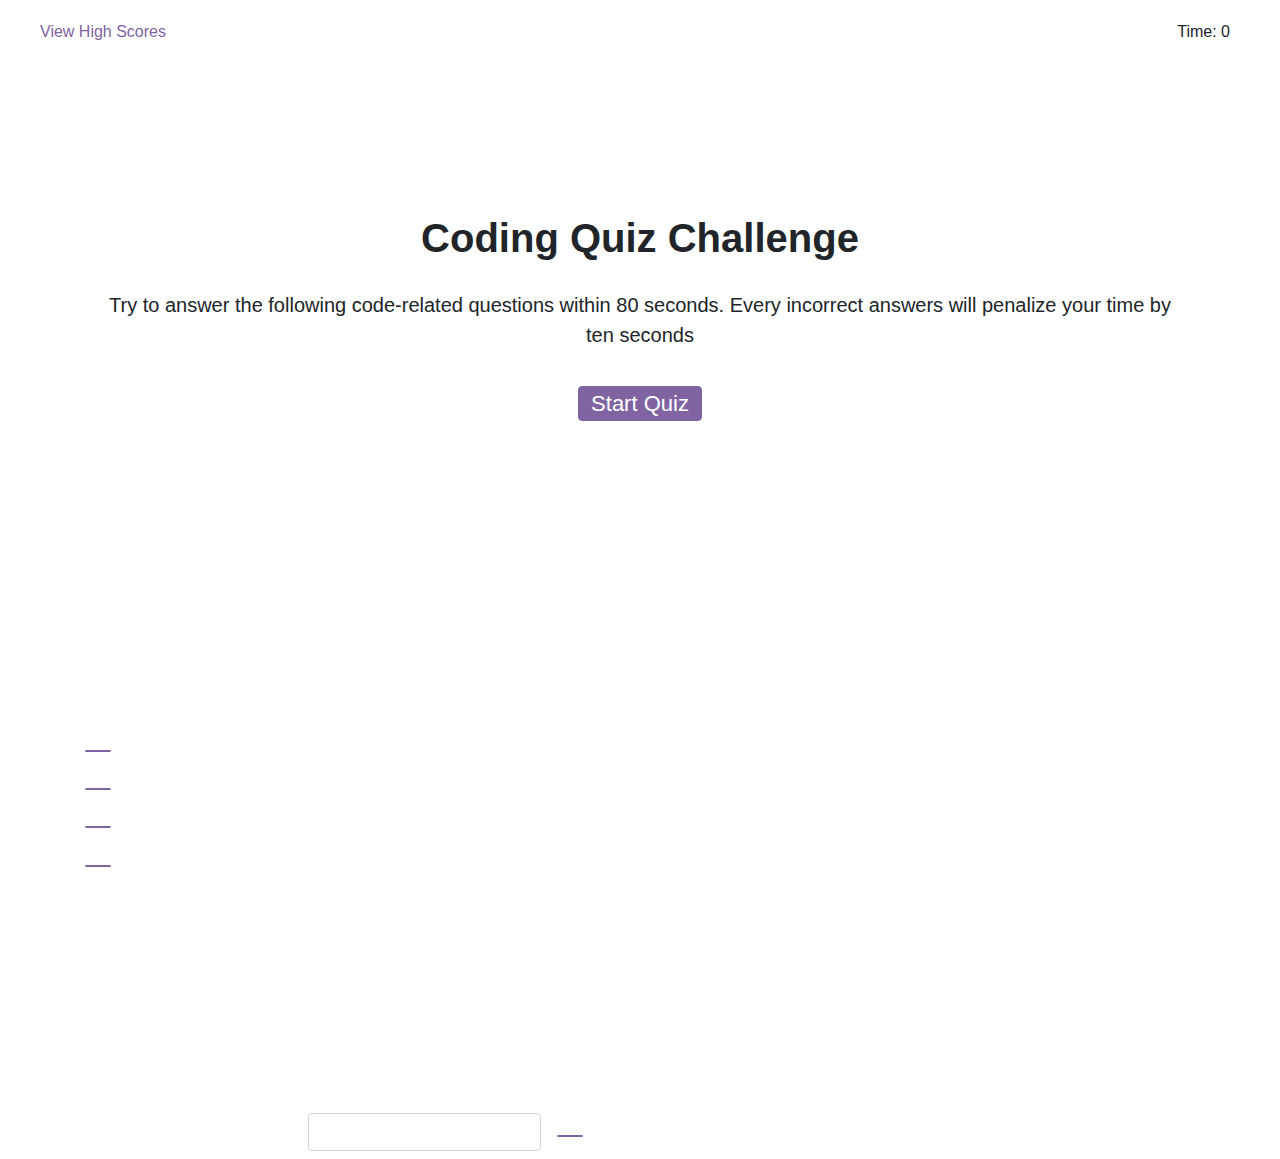
==== index.html @ a1977bc9 "Added highscore.html page" ====
<!DOCTYPE html>
<html lang="en">
<head>
    <meta charset="UTF-8">
    <meta name="viewport" content="width=device-width, initial-scale=1.0">
    <meta http-equiv="X-UA-Compatible" content="ie=edge">
    <title>Code Quiz</title>
    <!--Link to CSS Styling -->
    <link rel="stylesheet" href="style.css" type="text/css"/>
    <!--Link to Boostrap-->
    <link rel="stylesheet" href="https://stackpath.bootstrapcdn.com/bootstrap/4.3.1/css/bootstrap.min.css" integrity="sha384-ggOyR0iXCbMQv3Xipma34MD+dH/1fQ784/j6cY/iJTQUOhcWr7x9JvoRxT2MZw1T" crossorigin="anonymous">
</head>

<body>
    <!--Header with timer & link to high scores page-->
    <nav class="header">
        <div class="card-body justify-content-end">
            <a id="score" href="highscore.html"></a>
            <a id="timer"></a>
        </div>
    </nav>

    <!--Main Container -->
    <main class="container">

        <!--Coding Quiz Challenge Page-->
        <div class="text-center">
            <h1 id="start"></h1>
            <p id="explanation"></p>
            <button id="submit" class ="btn active" type="button"></button>
        </div>

        <!--Questions -->
        <div class="clearfix">
            <h2 id="quizQuestions"><h2>
            <ul>
                <li><button class="btn" type="button" id="1" onclick="checkAnswer('1')"></button></li>
                <li><button class="btn" type="button" id="2" onclick="checkAnswer('2')"></button></li>
                <li><button class="btn" type="button" id="3" onclick="checkAnswer('3')"></button></li>
                <li><button class="btn" type="button" id="4" onclick="checkAnswer('4')"></button></li>
            </ul>
            <!--Response after user selects answer -->
            <div id="answerResponse"></div>
        </div>

        <!--Final Score-->
        <div class="finalScore">
            <h2 id="allDone"></h2>
            <p id="finalScoreIs"></p>
            <form class="form-inline">
                <div class="form-group mb-2">
                    <label class="sr-only" id="initials"></label>
                    <input type="text" readonly class="form-control-plaintext">
                </div>
                <div class="form-group mx-sm-3 mb-2">
                    <label for="inputInitials" class="sr-only"></label>
                    <input type="text" class="form-control">
                </div>
                <button class ="btn" type="button" id="submit"></button>
            </form>
        </div>
    
    </main>

<!--link to JavaScript Page -->
<script src="script.js" type="text/javascript"></script>
</body>
</html>
---- style.css ----
/* Overall Styling */

* {
    box-sizing: border-box;
    margin: 0px;
    padding: 0px;
    font-family: "Josefin Sans", sans-serif;
}

.body {
    text-align: center;
}

/* Nav Bar */
 #score {
    color:#8064A2; 
    padding-left: 20px;
}

 #timer {
    float: right;
    padding-right: 30px; 
 }

h1 {
    padding-top: 150px;
    font-weight: bold !important;
    font-size: 40px;
    font-weight: bolder;
}

p {
    padding: 20px;
    font-size: 20px;
    text-align: center;
}

.btn {
    text-align: center !important;
    background-color: #8064A2 !important;
    border-color: #8064A2 !important;
    color: white !important;
    font-size: 22px !important;
    padding: 0px 12px 0px 12px !important;
}

.btn:hover {
    text-align: center !important;
    background-color: #ba94e7  !important;
    border-color: #ba94e7 !important;
    color: white !important;
    font-size: 22px !important;
    padding: 0px 12px 0px 12px !important;
}

h2 {
    padding-top: 150px;
    font-weight: bold;
    font-size: 35px;
}

/* Quiz Question Page */
li {
    list-style-type: none;
   }

 #answerResponse {
     font-style: italic;
     color: grey;
     size: 20px;
 }

 /* High Score Page */
#highScores {
    text-align: left;
    font-weight: bolder; 
    padding-left: 15%;   
    padding-top: none !important; 
}

#row {
    padding-left: 15% !important;
}

#highScoreButtons {
    padding-left: 15%; 
}
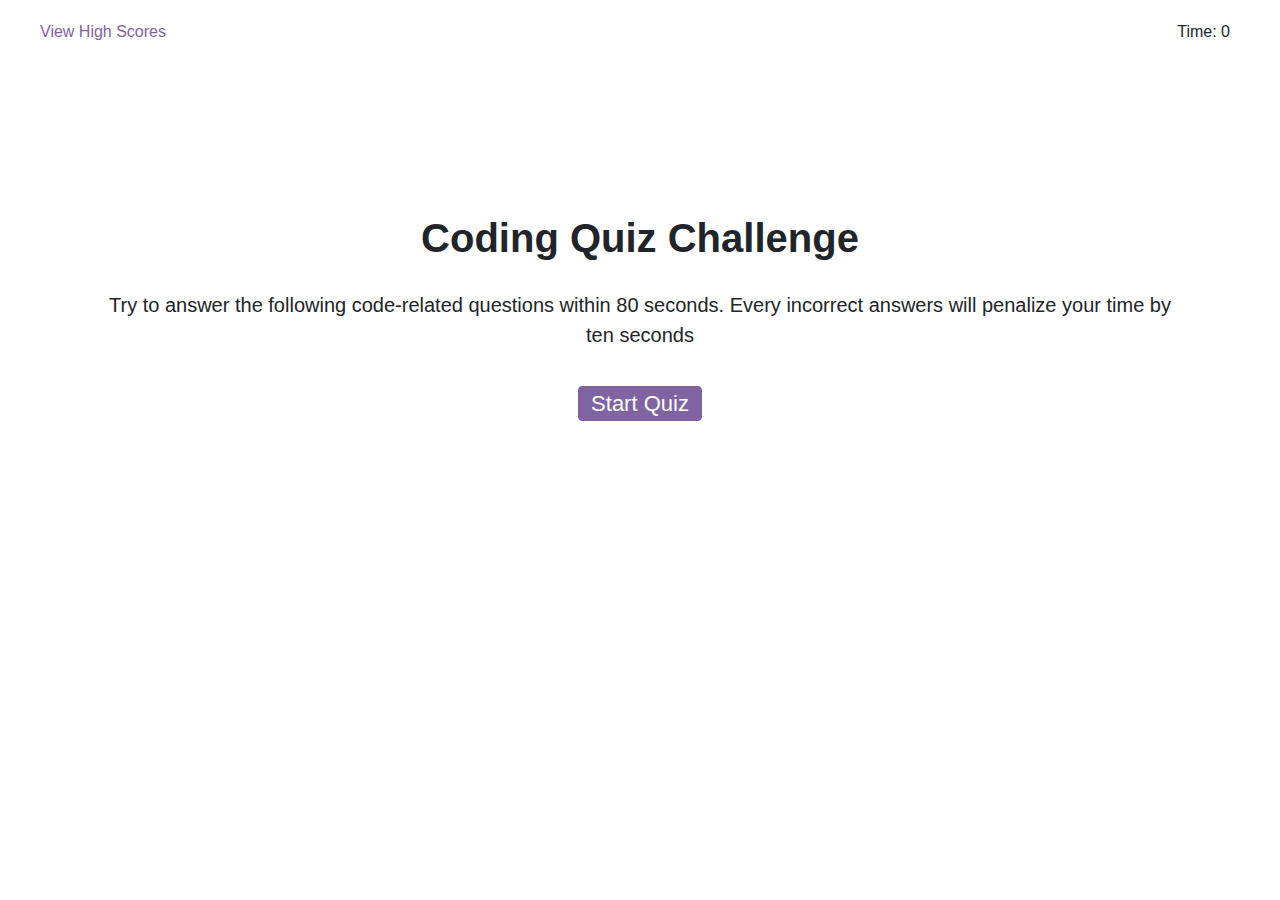
==== commit f8060e4e: "hid quetioins and final score from front page" ====
--- a/index.html
+++ b/index.html
@@ -15,7 +15,7 @@
     <!--Header with timer & link to high scores page-->
     <nav class="header">
         <div class="card-body justify-content-end">
-            <a id="score" href="highscore.html"></a>
+            <a id="score" href="highscore.html">View High Scores</a>
             <a id="timer"></a>
         </div>
     </nav>
@@ -24,14 +24,14 @@
     <main class="container">
 
         <!--Coding Quiz Challenge Page-->
-        <div class="text-center">
+        <div class="quizChallengePage">
             <h1 id="start"></h1>
             <p id="explanation"></p>
-            <button id="submit" class ="btn active" type="button"></button>
+            <button id="submitButton" class ="btn active" type="button"></button>
         </div>
 
         <!--Questions -->
-        <div class="clearfix">
+        <div class="quizQuestionsPage">
             <h2 id="quizQuestions"><h2>
             <ul>
                 <li><button class="btn" type="button" id="1" onclick="checkAnswer('1')"></button></li>
@@ -44,19 +44,19 @@
         </div>
 
         <!--Final Score-->
-        <div class="finalScore">
+        <div class="finalScorePage">
             <h2 id="allDone"></h2>
             <p id="finalScoreIs"></p>
             <form class="form-inline">
                 <div class="form-group mb-2">
                     <label class="sr-only" id="initials"></label>
-                    <input type="text" readonly class="form-control-plaintext">
+                    <input type="text" id="initialInput" readonly class="form-control-plaintext">
                 </div>
                 <div class="form-group mx-sm-3 mb-2">
                     <label for="inputInitials" class="sr-only"></label>
                     <input type="text" class="form-control">
                 </div>
-                <button class ="btn" type="button" id="submit"></button>
+                <button class ="btn" type="button" id="initialButton"></button>
             </form>
         </div>
     
--- a/style.css
+++ b/style.css
@@ -54,15 +54,21 @@
 }
 
 h2 {
-    padding-top: 150px;
     font-weight: bold;
     font-size: 35px;
+}
+
+/* Coding Quiz Challenge Page */
+.quizChallengePage {
+    align-items: center !important;
+    text-align: center !important; 
 }
 
 /* Quiz Question Page */
 li {
     list-style-type: none;
    }
+
 
  #answerResponse {
      font-style: italic;
@@ -73,6 +79,7 @@
  /* High Score Page */
 #highScores {
     text-align: left;
+    padding-top: 150px;
     font-weight: bolder; 
     padding-left: 15%;   
     padding-top: none !important; 
@@ -85,3 +92,9 @@
 #highScoreButtons {
     padding-left: 15%; 
 }
+
+#highScoreList {
+    background-color: lavender;
+    padding-left: 15%; 
+    font-size: 15px;
+}
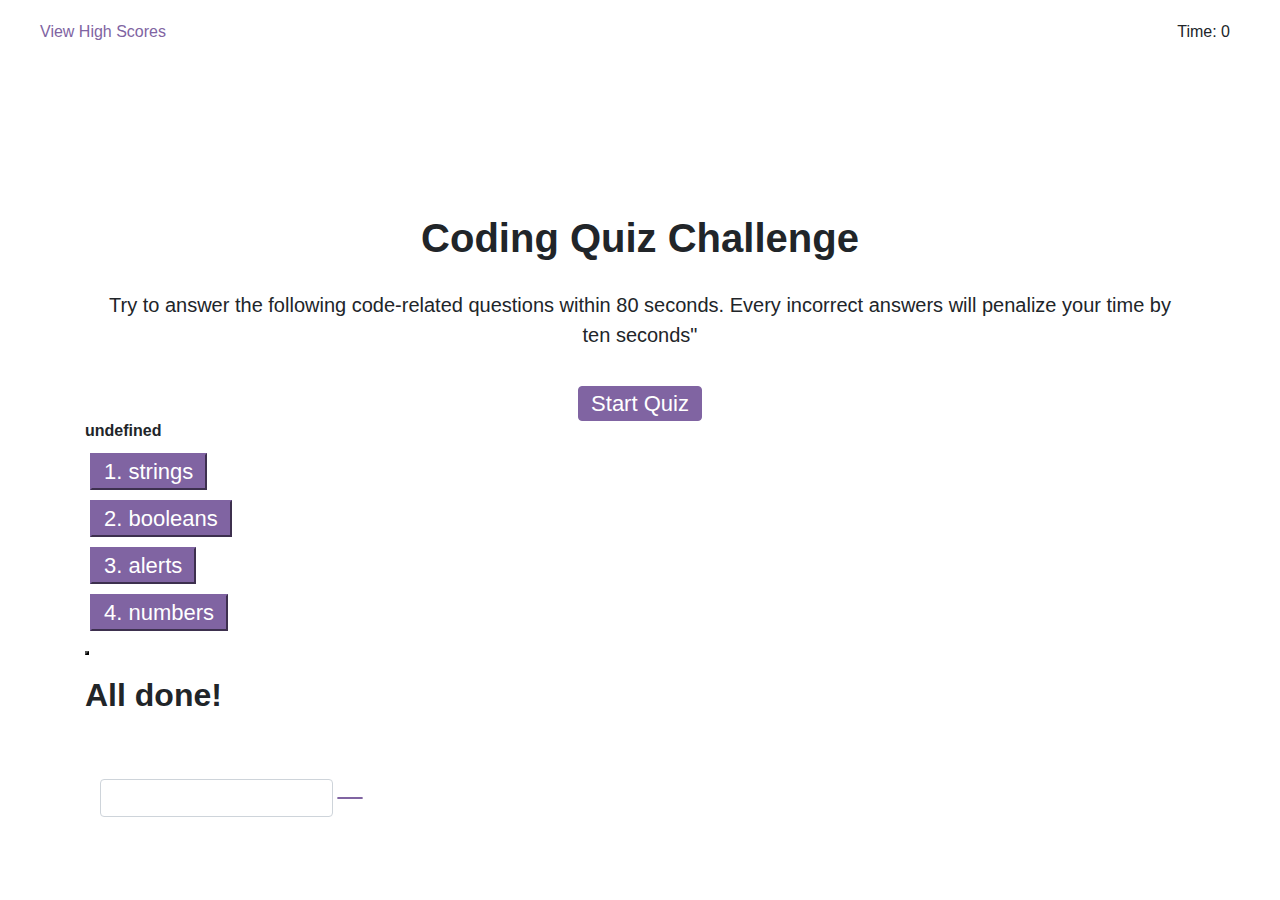
==== commit a6eff88d: "WIP buttons now showing up with first set of questions" ====
--- a/index.html
+++ b/index.html
@@ -25,42 +25,42 @@
 
         <!--Coding Quiz Challenge Page-->
         <div class="quizChallengePage">
-            <h1 id="start"></h1>
-            <p id="explanation"></p>
-            <button id="submitButton" class ="btn active" type="button"></button>
+            <h1 id="start">Coding Quiz Challenge</h1>
+            <p id="explanation">Try to answer the following code-related questions within 80 seconds. Every incorrect answers will penalize your time by ten seconds"</p>
+            
+            <button id="submitButton" class ="btn active" type="button">Start Quiz</button>
         </div>
 
         <!--Questions -->
-        <div class="quizQuestionsPage">
-            <h2 id="quizQuestions"><h2>
+        <div id="quizQuestionsPage">
+            <h2 id="quizQuestionHeader"></h2>
             <ul>
-                <li><button class="btn" type="button" id="1" onclick="checkAnswer('1')"></button></li>
-                <li><button class="btn" type="button" id="2" onclick="checkAnswer('2')"></button></li>
-                <li><button class="btn" type="button" id="3" onclick="checkAnswer('3')"></button></li>
-                <li><button class="btn" type="button" id="4" onclick="checkAnswer('4')"></button></li>
-            </ul>
+                <li><button type="button" class="questionButton" id="one"></button></li>
+                <li><button type="button" class="questionButton" id="two"></button></li>
+                <li><button type="button" class="questionButton" id="three"></button></li>
+                <li><button type="button" class="questionButton" id="four"></button></li>
+                <li><button id="correct"></div>
+            <ul>
+                
             <!--Response after user selects answer -->
             <div id="answerResponse"></div>
         </div>
 
         <!--Final Score-->
         <div class="finalScorePage">
-            <h2 id="allDone"></h2>
+            <h2 id="allDone">All done!</h2>
             <p id="finalScoreIs"></p>
-            <form class="form-inline">
-                <div class="form-group mb-2">
-                    <label class="sr-only" id="initials"></label>
-                    <input type="text" id="initialInput" readonly class="form-control-plaintext">
+            <form class="row">
+                <!--Text saying enter initials-->
+                <div class="form-inline">
+                    <label for="text" id="initials" class="col col-form-label"></label>
+                    <div> 
+                    <input type="text" class="col form-control" id="initialInput">
+                    <a href="highscore.html"><button class="btn" type="button" id="initialButton"></button></a>
                 </div>
-                <div class="form-group mx-sm-3 mb-2">
-                    <label for="inputInitials" class="sr-only"></label>
-                    <input type="text" class="form-control">
-                </div>
-                <button class ="btn" type="button" id="initialButton"></button>
             </form>
         </div>
-    
-    </main>
+
 
 <!--link to JavaScript Page -->
 <script src="script.js" type="text/javascript"></script>
--- a/style.css
+++ b/style.css
@@ -35,6 +35,17 @@
     text-align: center;
 }
 
+.questionButton {
+    text-align: center !important;
+    background-color: #8064A2 !important;
+    border-color: #8064A2 !important;
+    color: white !important;
+    font-size: 22px !important;
+    padding: 0px 12px 0px 12px !important;
+    margin: 5px; 
+}
+
+
 .btn {
     text-align: center !important;
     background-color: #8064A2 !important;
@@ -53,15 +64,19 @@
     padding: 0px 12px 0px 12px !important;
 }
 
-h2 {
-    font-weight: bold;
-    font-size: 35px;
-}
+
 
 /* Coding Quiz Challenge Page */
+
 .quizChallengePage {
     align-items: center !important;
     text-align: center !important; 
+}
+
+#quizQuestionHeader {
+    font-size: 16px;
+    font-weight: bolder; 
+
 }
 
 /* Quiz Question Page */
@@ -98,3 +113,14 @@
     padding-left: 15%; 
     font-size: 15px;
 }
+
+/* Initial Page */
+
+.row {
+    align-items: center !important;
+    text-align: center !important; 
+}
+
+#allDone {
+    font-weight: bolder;
+}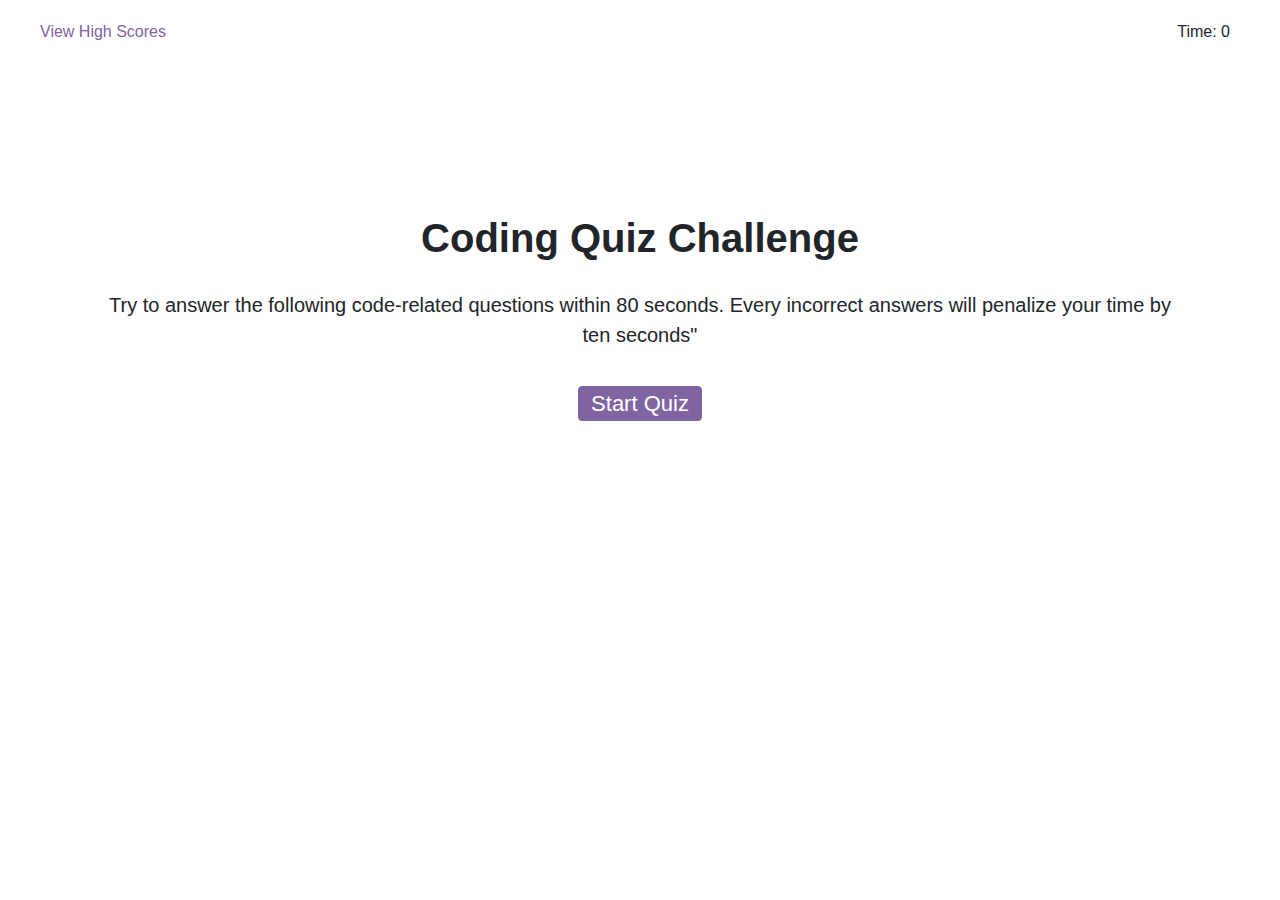
==== commit 579113d7: "WIP local storage of initials now working" ====
--- a/index.html
+++ b/index.html
@@ -35,10 +35,10 @@
         <div id="quizQuestionsPage">
             <h2 id="quizQuestionHeader"></h2>
             <ul>
-                <li><button type="button" class="questionButton" id="one"></button></li>
-                <li><button type="button" class="questionButton" id="two"></button></li>
-                <li><button type="button" class="questionButton" id="three"></button></li>
-                <li><button type="button" class="questionButton" id="four"></button></li>
+                <li><button type="button" class="btn questionButton" id="one"></button></li>
+                <li><button type="button" class="btn questionButton" id="two"></button></li>
+                <li><button type="button" class="btn questionButton" id="three"></button></li>
+                <li><button type="button" class="btn questionButton" id="four"></button></li>
                 <li><button id="correct"></div>
             <ul>
                 
@@ -49,18 +49,18 @@
         <!--Final Score-->
         <div class="finalScorePage">
             <h2 id="allDone">All done!</h2>
-            <p id="finalScoreIs"></p>
+            <div id="finalScoreIs"></div>
             <form class="row">
                 <!--Text saying enter initials-->
                 <div class="form-inline">
-                    <label for="text" id="initials" class="col col-form-label"></label>
+                    <label for="text" id="initials" class="col col-form-label input-group"></label>
                     <div> 
                     <input type="text" class="col form-control" id="initialInput">
                     <a href="highscore.html"><button class="btn" type="button" id="initialButton"></button></a>
                 </div>
             </form>
         </div>
-
+    </main>
 
 <!--link to JavaScript Page -->
 <script src="script.js" type="text/javascript"></script>
--- a/style.css
+++ b/style.css
@@ -11,17 +11,6 @@
     text-align: center;
 }
 
-/* Nav Bar */
- #score {
-    color:#8064A2; 
-    padding-left: 20px;
-}
-
- #timer {
-    float: right;
-    padding-right: 30px; 
- }
-
 h1 {
     padding-top: 150px;
     font-weight: bold !important;
@@ -34,17 +23,6 @@
     font-size: 20px;
     text-align: center;
 }
-
-.questionButton {
-    text-align: center !important;
-    background-color: #8064A2 !important;
-    border-color: #8064A2 !important;
-    color: white !important;
-    font-size: 22px !important;
-    padding: 0px 12px 0px 12px !important;
-    margin: 5px; 
-}
-
 
 .btn {
     text-align: center !important;
@@ -64,7 +42,16 @@
     padding: 0px 12px 0px 12px !important;
 }
 
+/* Nav Bar */
+ #score {
+    color:#8064A2; 
+    padding-left: 20px;
+}
 
+ #timer {
+    float: right;
+    padding-right: 30px; 
+ }
 
 /* Coding Quiz Challenge Page */
 
@@ -74,34 +61,51 @@
 }
 
 #quizQuestionHeader {
-    font-size: 16px;
+    font-size: 25px;
     font-weight: bolder; 
-
+    padding-top: 100px;
+    padding-left: 15%; 
+    padding-bottom: 15px; 
 }
 
 /* Quiz Question Page */
 li {
     list-style-type: none;
+    padding-left: 15%; 
    }
 
+.questionButton {
+    text-align: center !important;
+    background-color: #8064A2 !important;
+    border-color: #8064A2 !important;
+    color: white !important;
+    font-size: 22px !important;
+    padding: 0px 12px 0px 12px !important;
+    margin: 5px; 
+}
 
  #answerResponse {
      font-style: italic;
      color: grey;
-     size: 20px;
+     font-size: 30px;
+     padding-left: 15%;  
  }
 
  /* High Score Page */
+
+ #finalScoreIs {
+    padding-left: 15% !important;
+    padding: 20px;
+    font-size: 20px;
+    font-weight: bold;
+}
+
 #highScores {
     text-align: left;
     padding-top: 150px;
     font-weight: bolder; 
     padding-left: 15%;   
     padding-top: none !important; 
-}
-
-#row {
-    padding-left: 15% !important;
 }
 
 #highScoreButtons {
@@ -114,13 +118,16 @@
     font-size: 15px;
 }
 
-/* Initial Page */
+/* All Done Initial Page */
 
 .row {
     align-items: center !important;
     text-align: center !important; 
+    padding-left: 15% !important;
 }
 
 #allDone {
     font-weight: bolder;
+    padding-top: 100px;
+    padding-left: 15% !important;
 }